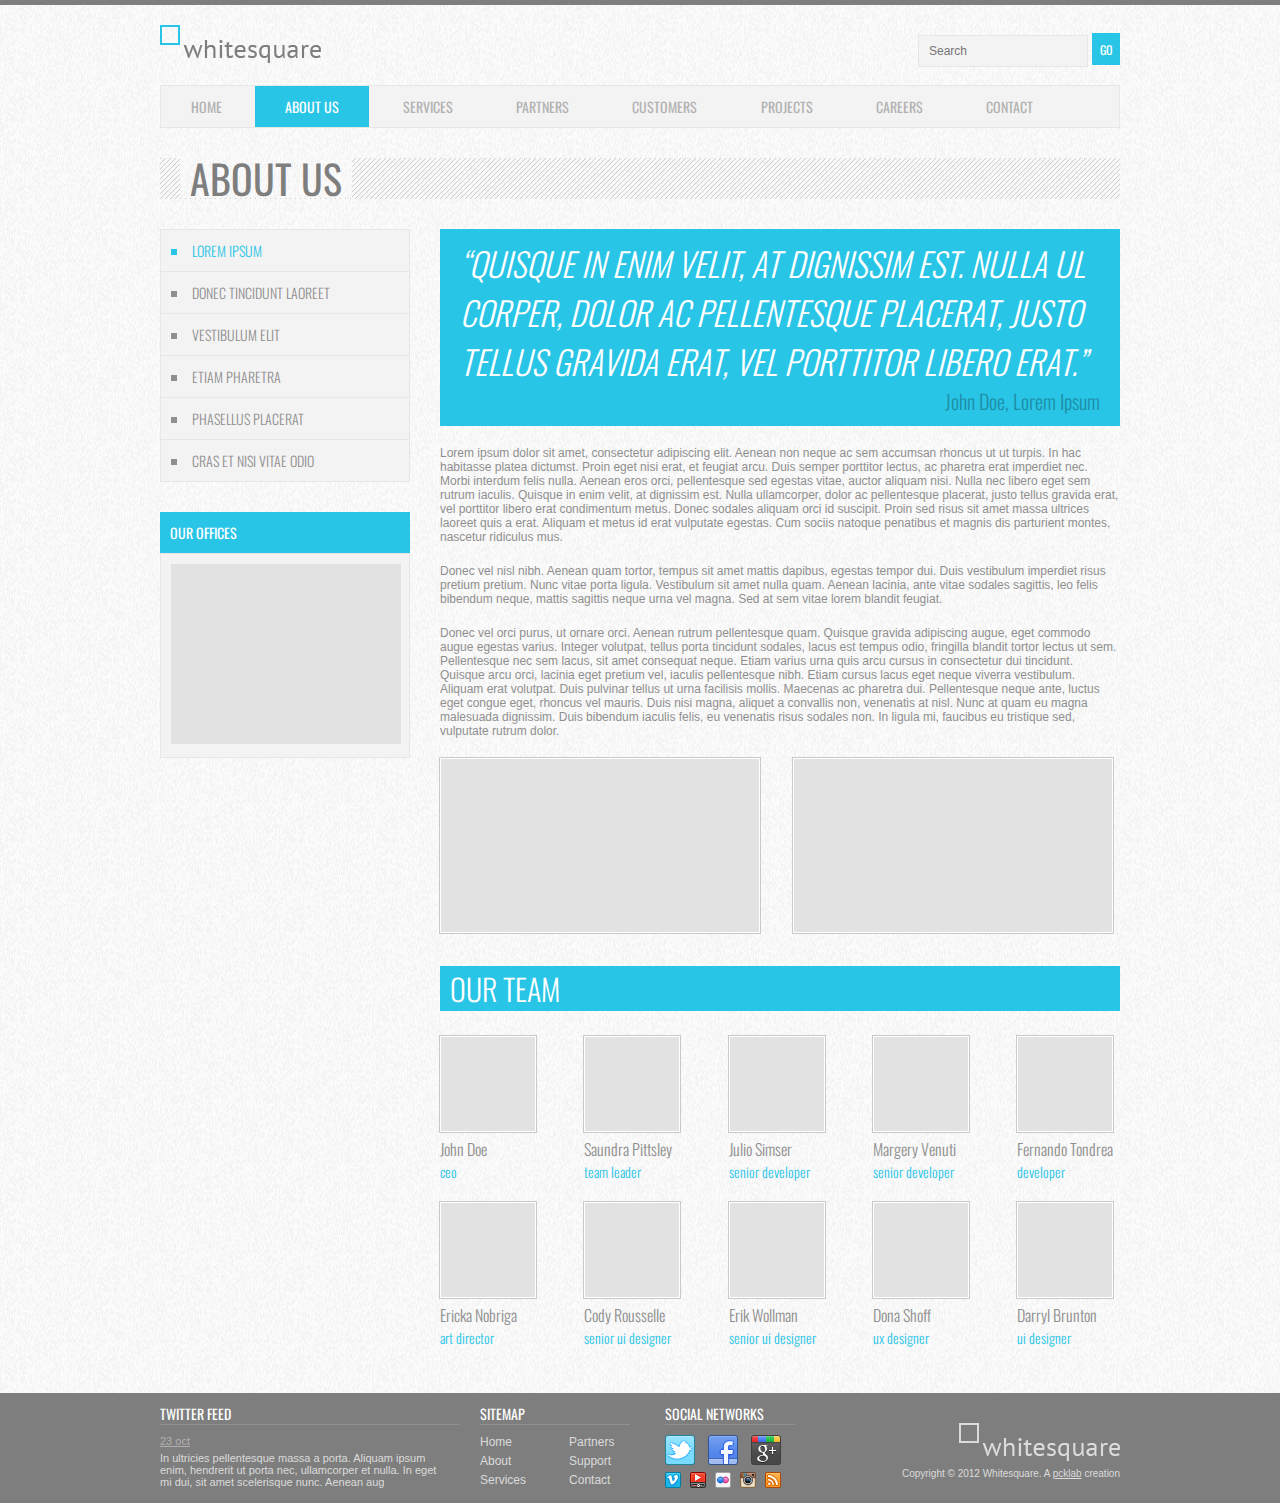
==== index.html @ 08ba8821 "First init project" ====
<!doctype html>
<html>
<head>
	<meta http-equiv="Content-type" content="text/html; charset=utf-8">
	<meta http-equiv="X-UA-Compatible" content="IE=Edge">
	<title>Whitesquare</title>
	<link rel="stylesheet" href="css/normalize.css" /> 
	<link rel="stylesheet" href="css/mycss.css" type="text/css">
	<link rel="stylesheet" href="http://fonts.googleapis.com/css?family=Oswald:400,300" type="text/css">
	<!--[if lt IE 9]>
	<script src="http://html5shiv.googlecode.com/svn/trunk/html5.js"></script>
	<![endif]-->
</head>
<body>
	<div id="wrapper">
		<header>
			<a href="/"><img src="images/logo.png" alt="Whitesquare logo" width="161px" height="38px" ></a>
			<form name="search" action="#" method="get">
				<input class ="block-element"type="text" name="q" placeholder="Search"><button type="submit" class="caption-blue">GO</button>
			</form>
		</header>
		<nav class="block-element">
			<ul class="top-menu">
				<li><a href="/home/">HOME</a></li>
				<li class="caption-blue">ABOUT US</li>
				<li><a href="/services/">SERVICES</a></li>
				<li><a href="/partners/">PARTNERS</a></li>
				<li><a href="/customers/">CUSTOMERS</a></li>
				<li><a href="/projects/">PROJECTS</a></li>
				<li><a href="/careers/">CAREERS</a></li>
				<li><a href="/contact/">CONTACT</a></li>
			</ul>
		</nav>
		<div id="heading">
			<h1>ABOUT US</h1>
		</div>
		<aside>
			<nav class="block-element">
				<ul class="aside-menu">
					<li class="active">LOREM IPSUM</li>
					<li><a href="/donec/">DONEC TINCIDUNT LAOREET</a></li>
					<li><a href="/vestibulum/">VESTIBULUM ELIT</a></li>
					<li><a href="/etiam/">ETIAM PHARETRA</a></li>
					<li><a href="/phasellus/">PHASELLUS PLACERAT</a></li>
					<li><a href="/cras/">CRAS ET NISI VITAE ODIO</a></li>
				</ul>
			</nav>
			<h2 class="caption-blue">OUR OFFICES</h2>
			<p class="block-element">
				<img src="images/sample.png" width="230" height="180" alt="Our offices">
			</p>
		</aside>
		<section>
			<blockquote class="caption-blue">
				<p>
					&ldquo;QUISQUE IN ENIM VELIT, AT DIGNISSIM EST.
					NULLA UL CORPER, DOLOR AC PELLENTESQUE PLACERAT, JUSTO TELLUS GRAVIDA ERAT, VEL PORTTITOR LIBERO ERAT.&rdquo;
				</p>
				<cite>John Doe, Lorem Ipsum</cite>
			</blockquote>

			<p>Lorem ipsum dolor sit amet, consectetur adipiscing elit. Aenean non neque ac sem accumsan rhoncus ut ut turpis. In hac habitasse platea dictumst. Proin eget nisi erat, et feugiat arcu. Duis semper porttitor lectus, ac pharetra erat imperdiet nec. Morbi interdum felis nulla. Aenean eros orci, pellentesque sed egestas vitae, auctor aliquam nisi. Nulla nec libero eget sem rutrum iaculis. Quisque in enim velit, at dignissim est. Nulla ullamcorper, dolor ac pellentesque placerat, justo tellus gravida erat, vel porttitor libero erat condimentum metus. Donec sodales aliquam orci id suscipit. Proin sed risus sit amet massa ultrices laoreet quis a erat. Aliquam et metus id erat vulputate egestas. Cum sociis natoque penatibus et magnis dis parturient montes, nascetur ridiculus mus.</p>
			<p>Donec vel nisl nibh. Aenean quam tortor, tempus sit amet mattis dapibus, egestas tempor dui. Duis vestibulum imperdiet risus pretium pretium. Nunc vitae porta ligula. Vestibulum sit amet nulla quam. Aenean lacinia, ante vitae sodales sagittis, leo felis bibendum neque, mattis sagittis neque urna vel magna. Sed at sem vitae lorem blandit feugiat.</p>
			<p>Donec vel orci purus, ut ornare orci. Aenean rutrum pellentesque quam. Quisque gravida adipiscing augue, eget commodo augue egestas varius. Integer volutpat, tellus porta tincidunt sodales, lacus est tempus odio, fringilla blandit tortor lectus ut sem. Pellentesque nec sem lacus, sit amet consequat neque. Etiam varius urna quis arcu cursus in consectetur dui tincidunt. Quisque arcu orci, lacinia eget pretium vel, iaculis pellentesque nibh. Etiam cursus lacus eget neque viverra vestibulum. Aliquam erat volutpat. Duis pulvinar tellus ut urna facilisis mollis. Maecenas ac pharetra dui. Pellentesque neque ante, luctus eget congue eget, rhoncus vel mauris. Duis nisi magna, aliquet a convallis non, venenatis at nisl. Nunc at quam eu magna malesuada dignissim. Duis bibendum iaculis felis, eu venenatis risus sodales non. In ligula mi, faucibus eu tristique sed, vulputate rutrum dolor.</p>

			<figure>
				<img src="images/sample.png" width="320" height="175" alt="">
			</figure>
			<figure>
				<img src="images/sample.png" width="320" height="175" alt="">
			</figure>

			<h2 class="caption-blue">OUR TEAM</h2>
			<div class="team-row">
				<figure>
					<img src="images/sample.png" width="96" height="96" alt="">
					<figcaption>John Doe<span>ceo</span></figcaption>
				</figure>
				<figure>
					<img src="images/sample.png" width="96" height="96" alt="">
					<figcaption>Saundra Pittsley<span>team leader</span></figcaption>
				</figure>
				<figure>
					<img src="images/sample.png" width="96" height="96" alt="">
					<figcaption>Julio Simser<span>senior developer</span></figcaption>
				</figure>
				<figure>
					<img src="images/sample.png" width="96" height="96" alt="">
					<figcaption>Margery Venuti<span>senior developer</span></figcaption>
				</figure>
				<figure>
					<img src="images/sample.png" width="96" height="96" alt="">
					<figcaption>Fernando Tondrea<span>developer</span></figcaption>
				</figure>
			</div>
			<div class="team-row">
				<figure>
					<img src="images/sample.png" width="96" height="96" alt="">
					<figcaption>Ericka Nobriga<span>art director</span></figcaption>
				</figure>
				<figure>
					<img src="images/sample.png" width="96" height="96" alt="">
					<figcaption>Cody Rousselle<span>senior ui designer</span></figcaption>
				</figure>
				<figure>
					<img src="images/sample.png" width="96" height="96" alt="">
					<figcaption>Erik Wollman<span>senior ui designer</span></figcaption>
				</figure>
				<figure>
					<img src="images/sample.png" width="96" height="96" alt="">
					<figcaption>Dona Shoff<span>ux designer</span></figcaption>
				</figure>
				<figure>
					<img src="images/sample.png" width="96" height="96" alt="">
					<figcaption>Darryl Brunton<span>ui designer</span></figcaption>
				</figure>
			</div>
		</section>
	</div>
	<footer>
		<div id="footer">
			<div id="twitter">
				<h3>TWITTER FEED</h3>
				<time datetime="2012-10-23"><a href="#">23 oct</a></time>
				<p>In ultricies pellentesque massa a porta. Aliquam ipsum enim, hendrerit ut porta nec, ullamcorper et nulla. In eget mi dui, sit amet scelerisque nunc. Aenean aug</p>
			</div>
			<div id="sitemap">
				<h3>SITEMAP</h3>
				<div>
					<a href="/home/">Home</a>
					<a href="/about/">About</a>
					<a href="/services/">Services</a>
				</div>
				<div>
					<a href="/partners/">Partners</a>
					<a href="/customers/">Support</a>
					<a href="/contact/">Contact</a>
				</div>
			</div>
			<div id="social">
				<h3>SOCIAL NETWORKS</h3>
				<a href="http://twitter.com/" class="social-icon twitter"></a>
				<a href="http://facebook.com/" class="social-icon facebook"></a>
				<a href="http://plus.google.com/" class="social-icon google-plus"></a>
				<a href="http://vimeo.com/" class="social-icon-small vimeo"></a>
				<a href="http://youtube.com/" class="social-icon-small youtube"></a>
				<a href="http://flickr.com/" class="social-icon-small flickr"></a>
				<a href="http://instagram.com/" class="social-icon-small instagram"></a>
				<a href="/rss/" class="social-icon-small rss"></a>
			</div>
			<div id="footer-logo">
				<a href="/"><img src="images/footer-logo.png" alt="Whitesquare logo"></a>
				<p>Copyright &copy; 2012 Whitesquare. A <a href="http://pcklab.com">pcklab</a> creation </p>
			</div>
		</div>
	</footer>
</body>
</html>
---- css/mycss.css ----
* {
	box-sizing:border-box;
}

.caption-blue{
	color: #fff;
	background-color: #29c5e6;
	font-family: 'Oswald', sans-serif;
	border: none;
}

.block-element{
	background-color: #f3f3f3;
	border: 1px  #e7e7e7 solid;
}

.active {
	color: #29c5e6;
}

body{
	
	background: #EBEBEB url("../images/bg.png")  repeat  top left;
	color: #8f8f8f;
	font: 12px Tahoma, sans-serif;
	border-top: #7E7E7E 5px solid; 
}

p {
	margin: 20px 0;
}

#wrapper{
	margin: 0 auto;
	width: 960px;
}

header{
	padding: 20px 0;
	margin-bottom: 40px;
}

header a{
 	float: left;
}

header form {
	float: right;
	margin-top: 8px;
}

input[type="text"]{
	
	color:#b2b2b2;
	padding: 0 10px;
	height: 32px;
	width: 170px;
}

button[type="submit"]{
	height: 32px;
	width: 28px; 
	margin-left: 4px;
}

nav{
	background-color: #f3f3f3;
	border: #e7e7e7
}

.top-menu li{
	font: 14px 'Oswald', sans-serif;
	display: inline-block;
	padding: 10px 30px;
	
}


.top-menu li a {
	color:#b2b2b2;
}

nav ul{
	padding: 0;
	margin:0;
}

nav a {
	text-decoration: none;
	color: #b2b2b2;
}

nav ul li {
	list-style: inside;
	padding: 10px;
}

#heading {
	margin: 30px 0;
	background:  url(../images/h1-bg.png);
	padding-left: 20px;
}

#heading h1{
	background:  url(../images/bg.png);
	color: #7e7e7e;
	font: 40px/40px 'Oswald', sans-serif;
	margin:0px;
	padding: 0 10px;
	display: inline-block;
	
}

aside {
	float:left;
	width: 250px;
}

.aside-menu {
	font: 14px 'Oswald', sans-serif;
}

.aside-menu li {
	font-weight: 300;
	list-style-type: square;
	border-bottom: 1px solid #e7e7e7;
}

.aside-menu li:last-child {
	border-bottom: none;
}

.aside-menu a {
	color:#8f8f8f;
}

aside h2{
	font-size: 14px;
	font-weight: normal;
	padding: 10px;
	margin: 30px 0 0 0;

}

aside p{
	padding: 10px; 
	margin: 0px auto;
}

section{
	margin-left: 280px;
	padding-bottom: 25px;
}

blockquote{
	margin: 0px;
	padding: 10px 20px;
}

blockquote p{
	font-size: 33px;
	color:#fff;
	font-style: italic;
	font-weight: 300;
	margin: 0px;
}

blockquote cite {
	display: block;
	font-size: 20px;
	font-style: normal;
	font-weight: 300;
	color: #1d8ea6;
	margin: 0;
	text-align: right;
}

figure {
	display: inline-block;
	margin: 0px;
}

figure img {
	display: block;
	border: 1px solid #fff;
	outline: 1px solid #c9c9c9;
}

 section figure + figure { /* nice selector */
 	margin-left: 30px;
}

figure figcaption {
	font-family: 'Oswald', sans-serif;
	font-size: 16px;
	font-weight: 300;
	margin-top: 5px;
}

figure figcaption span {
	display: block;
	font-size: 14px;
	color: #29c5e6;
}
section  h2 {
	margin-top: 30px;
	font-size: 30px;
	font-weight: 300;
	padding: 0 10px;

}

.team-row  figure + figure { 
 	margin-left: 45px;
}

.team-row  {
	margin-bottom: 20px;
}


footer{
	background: #7e7e7e;
	color: #dbdbdb;
	font-size: 11px;
}

footer a{
	color: #dbdbdb;
}


#footer {
	max-width: 960px;
	margin: auto;
	padding: 10px 0;
	height: 110px;
}
footer h3{
	font: 14px 'Oswald', sans-serif;
	color: #fff;
	border-bottom: 1px solid #919191;
	margin: 0 0 10px 0;
}

footer p {
	margin: 5px 0;
}

#twitter {
	float: left;
	width: 300px;
}

#twitter time a {
	color: #b4aeae;
}

#twitter p {
	padding-right: 15px;
}

#sitemap {
	width: 165px;
	float: left;
	margin-left: 20px;
	padding-right: 15px;
}

#sitemap div {
	display: inline-block;
}

#sitemap div + div {
	margin-left: 40px;
}

#sitemap a {
	display: block;
	text-decoration: none;
	font-size: 12px;
	margin-bottom: 5px;
}

#social {
	float: left;
	margin-left: 20px;
	width: 130px;
}

.social-icon {
	width: 30px;
	height: 30px;
	background: url(../images/social.png) no-repeat;
	display: inline-block;
	margin-right: 10px;
}

.twitter {
	background-position: 0 0;
}

.facebook {
	background-position: -30px 0;
}

.google-plus {
	background-position: -60px 0;
}

.social-icon-small {
	width: 16px;
	height: 16px;
	background: url(../images/social-small.png) no-repeat;
	display: inline-block;
	margin: 5px 6px 0 0;
}

.vimeo {
	background-position: 0 0;
}

.youtube {
	background-position: -16px 0;
}

.flickr {
	background-position: -32px 0;
}

.instagram {
	background-position: -48px 0;
}

.rss {
	background-position: -64px 0;
}


#footer-logo {
	float: right;
	margin-top: 20px;
	font-size: 10px;
	text-align: right;
}
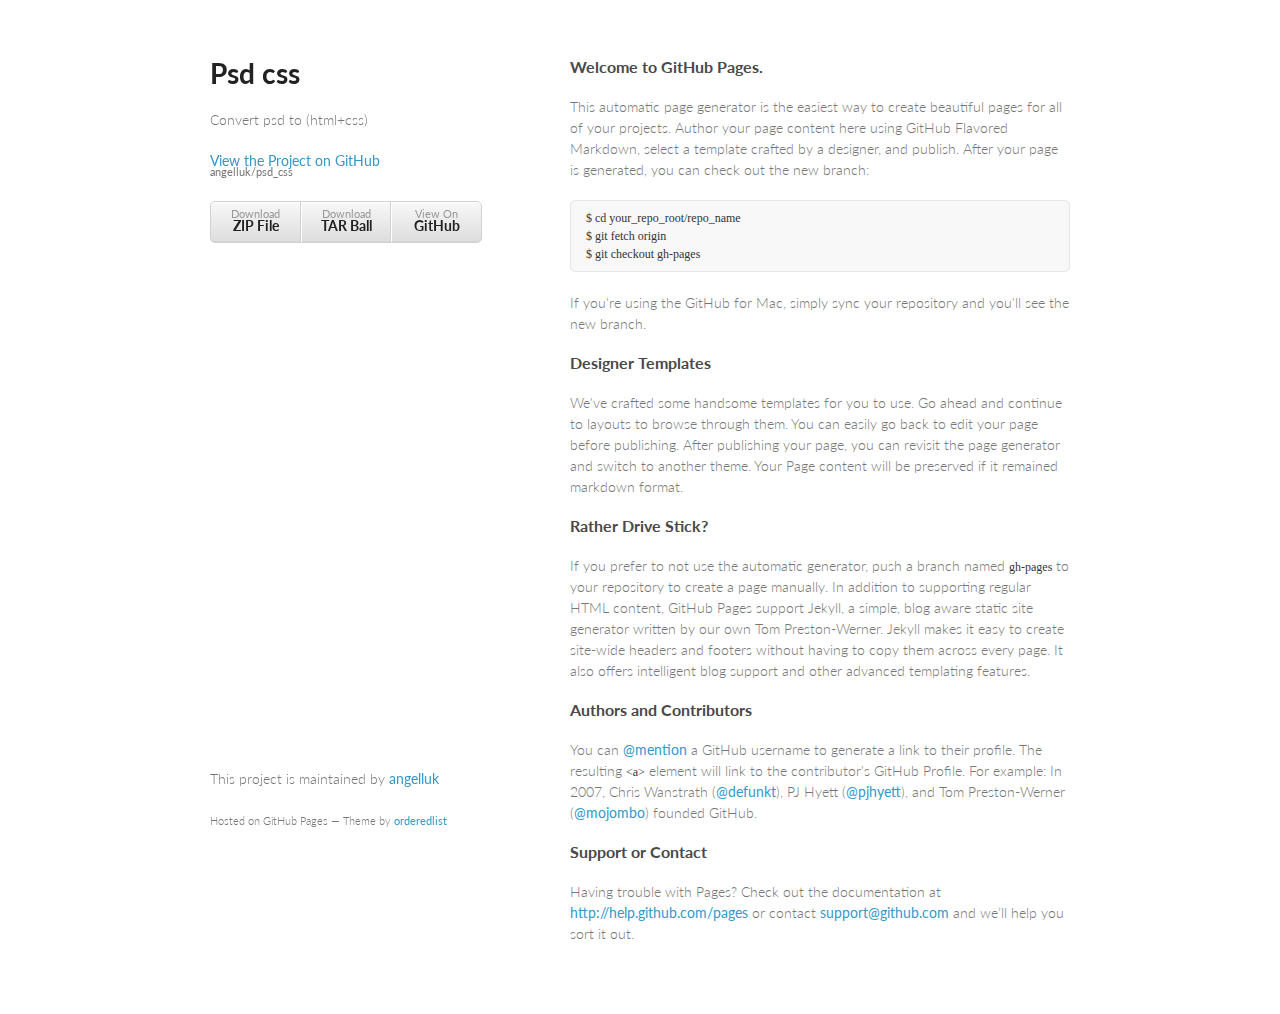
==== commit 842c00e3: "Create gh-pages branch via GitHub" ====
--- a/index.html
+++ b/index.html
@@ -1,158 +1,71 @@
 <!doctype html>
 <html>
-<head>
-	<meta http-equiv="Content-type" content="text/html; charset=utf-8">
-	<meta http-equiv="X-UA-Compatible" content="IE=Edge">
-	<title>Whitesquare</title>
-	<link rel="stylesheet" href="css/normalize.css" /> 
-	<link rel="stylesheet" href="css/mycss.css" type="text/css">
-	<link rel="stylesheet" href="http://fonts.googleapis.com/css?family=Oswald:400,300" type="text/css">
-	<!--[if lt IE 9]>
-	<script src="http://html5shiv.googlecode.com/svn/trunk/html5.js"></script>
-	<![endif]-->
-</head>
-<body>
-	<div id="wrapper">
-		<header>
-			<a href="/"><img src="images/logo.png" alt="Whitesquare logo" width="161px" height="38px" ></a>
-			<form name="search" action="#" method="get">
-				<input class ="block-element"type="text" name="q" placeholder="Search"><button type="submit" class="caption-blue">GO</button>
-			</form>
-		</header>
-		<nav class="block-element">
-			<ul class="top-menu">
-				<li><a href="/home/">HOME</a></li>
-				<li class="caption-blue">ABOUT US</li>
-				<li><a href="/services/">SERVICES</a></li>
-				<li><a href="/partners/">PARTNERS</a></li>
-				<li><a href="/customers/">CUSTOMERS</a></li>
-				<li><a href="/projects/">PROJECTS</a></li>
-				<li><a href="/careers/">CAREERS</a></li>
-				<li><a href="/contact/">CONTACT</a></li>
-			</ul>
-		</nav>
-		<div id="heading">
-			<h1>ABOUT US</h1>
-		</div>
-		<aside>
-			<nav class="block-element">
-				<ul class="aside-menu">
-					<li class="active">LOREM IPSUM</li>
-					<li><a href="/donec/">DONEC TINCIDUNT LAOREET</a></li>
-					<li><a href="/vestibulum/">VESTIBULUM ELIT</a></li>
-					<li><a href="/etiam/">ETIAM PHARETRA</a></li>
-					<li><a href="/phasellus/">PHASELLUS PLACERAT</a></li>
-					<li><a href="/cras/">CRAS ET NISI VITAE ODIO</a></li>
-				</ul>
-			</nav>
-			<h2 class="caption-blue">OUR OFFICES</h2>
-			<p class="block-element">
-				<img src="images/sample.png" width="230" height="180" alt="Our offices">
-			</p>
-		</aside>
-		<section>
-			<blockquote class="caption-blue">
-				<p>
-					&ldquo;QUISQUE IN ENIM VELIT, AT DIGNISSIM EST.
-					NULLA UL CORPER, DOLOR AC PELLENTESQUE PLACERAT, JUSTO TELLUS GRAVIDA ERAT, VEL PORTTITOR LIBERO ERAT.&rdquo;
-				</p>
-				<cite>John Doe, Lorem Ipsum</cite>
-			</blockquote>
+  <head>
+    <meta charset="utf-8">
+    <meta http-equiv="X-UA-Compatible" content="chrome=1">
+    <title>Psd css by angelluk</title>
 
-			<p>Lorem ipsum dolor sit amet, consectetur adipiscing elit. Aenean non neque ac sem accumsan rhoncus ut ut turpis. In hac habitasse platea dictumst. Proin eget nisi erat, et feugiat arcu. Duis semper porttitor lectus, ac pharetra erat imperdiet nec. Morbi interdum felis nulla. Aenean eros orci, pellentesque sed egestas vitae, auctor aliquam nisi. Nulla nec libero eget sem rutrum iaculis. Quisque in enim velit, at dignissim est. Nulla ullamcorper, dolor ac pellentesque placerat, justo tellus gravida erat, vel porttitor libero erat condimentum metus. Donec sodales aliquam orci id suscipit. Proin sed risus sit amet massa ultrices laoreet quis a erat. Aliquam et metus id erat vulputate egestas. Cum sociis natoque penatibus et magnis dis parturient montes, nascetur ridiculus mus.</p>
-			<p>Donec vel nisl nibh. Aenean quam tortor, tempus sit amet mattis dapibus, egestas tempor dui. Duis vestibulum imperdiet risus pretium pretium. Nunc vitae porta ligula. Vestibulum sit amet nulla quam. Aenean lacinia, ante vitae sodales sagittis, leo felis bibendum neque, mattis sagittis neque urna vel magna. Sed at sem vitae lorem blandit feugiat.</p>
-			<p>Donec vel orci purus, ut ornare orci. Aenean rutrum pellentesque quam. Quisque gravida adipiscing augue, eget commodo augue egestas varius. Integer volutpat, tellus porta tincidunt sodales, lacus est tempus odio, fringilla blandit tortor lectus ut sem. Pellentesque nec sem lacus, sit amet consequat neque. Etiam varius urna quis arcu cursus in consectetur dui tincidunt. Quisque arcu orci, lacinia eget pretium vel, iaculis pellentesque nibh. Etiam cursus lacus eget neque viverra vestibulum. Aliquam erat volutpat. Duis pulvinar tellus ut urna facilisis mollis. Maecenas ac pharetra dui. Pellentesque neque ante, luctus eget congue eget, rhoncus vel mauris. Duis nisi magna, aliquet a convallis non, venenatis at nisl. Nunc at quam eu magna malesuada dignissim. Duis bibendum iaculis felis, eu venenatis risus sodales non. In ligula mi, faucibus eu tristique sed, vulputate rutrum dolor.</p>
+    <link rel="stylesheet" href="stylesheets/styles.css">
+    <link rel="stylesheet" href="stylesheets/pygment_trac.css">
+    <meta name="viewport" content="width=device-width, initial-scale=1, user-scalable=no">
+    <!--[if lt IE 9]>
+    <script src="//html5shiv.googlecode.com/svn/trunk/html5.js"></script>
+    <![endif]-->
+  </head>
+  <body>
+    <div class="wrapper">
+      <header>
+        <h1>Psd css</h1>
+        <p>Convert psd to (html+css)</p>
 
-			<figure>
-				<img src="images/sample.png" width="320" height="175" alt="">
-			</figure>
-			<figure>
-				<img src="images/sample.png" width="320" height="175" alt="">
-			</figure>
+        <p class="view"><a href="https://github.com/angelluk/psd_css">View the Project on GitHub <small>angelluk/psd_css</small></a></p>
 
-			<h2 class="caption-blue">OUR TEAM</h2>
-			<div class="team-row">
-				<figure>
-					<img src="images/sample.png" width="96" height="96" alt="">
-					<figcaption>John Doe<span>ceo</span></figcaption>
-				</figure>
-				<figure>
-					<img src="images/sample.png" width="96" height="96" alt="">
-					<figcaption>Saundra Pittsley<span>team leader</span></figcaption>
-				</figure>
-				<figure>
-					<img src="images/sample.png" width="96" height="96" alt="">
-					<figcaption>Julio Simser<span>senior developer</span></figcaption>
-				</figure>
-				<figure>
-					<img src="images/sample.png" width="96" height="96" alt="">
-					<figcaption>Margery Venuti<span>senior developer</span></figcaption>
-				</figure>
-				<figure>
-					<img src="images/sample.png" width="96" height="96" alt="">
-					<figcaption>Fernando Tondrea<span>developer</span></figcaption>
-				</figure>
-			</div>
-			<div class="team-row">
-				<figure>
-					<img src="images/sample.png" width="96" height="96" alt="">
-					<figcaption>Ericka Nobriga<span>art director</span></figcaption>
-				</figure>
-				<figure>
-					<img src="images/sample.png" width="96" height="96" alt="">
-					<figcaption>Cody Rousselle<span>senior ui designer</span></figcaption>
-				</figure>
-				<figure>
-					<img src="images/sample.png" width="96" height="96" alt="">
-					<figcaption>Erik Wollman<span>senior ui designer</span></figcaption>
-				</figure>
-				<figure>
-					<img src="images/sample.png" width="96" height="96" alt="">
-					<figcaption>Dona Shoff<span>ux designer</span></figcaption>
-				</figure>
-				<figure>
-					<img src="images/sample.png" width="96" height="96" alt="">
-					<figcaption>Darryl Brunton<span>ui designer</span></figcaption>
-				</figure>
-			</div>
-		</section>
-	</div>
-	<footer>
-		<div id="footer">
-			<div id="twitter">
-				<h3>TWITTER FEED</h3>
-				<time datetime="2012-10-23"><a href="#">23 oct</a></time>
-				<p>In ultricies pellentesque massa a porta. Aliquam ipsum enim, hendrerit ut porta nec, ullamcorper et nulla. In eget mi dui, sit amet scelerisque nunc. Aenean aug</p>
-			</div>
-			<div id="sitemap">
-				<h3>SITEMAP</h3>
-				<div>
-					<a href="/home/">Home</a>
-					<a href="/about/">About</a>
-					<a href="/services/">Services</a>
-				</div>
-				<div>
-					<a href="/partners/">Partners</a>
-					<a href="/customers/">Support</a>
-					<a href="/contact/">Contact</a>
-				</div>
-			</div>
-			<div id="social">
-				<h3>SOCIAL NETWORKS</h3>
-				<a href="http://twitter.com/" class="social-icon twitter"></a>
-				<a href="http://facebook.com/" class="social-icon facebook"></a>
-				<a href="http://plus.google.com/" class="social-icon google-plus"></a>
-				<a href="http://vimeo.com/" class="social-icon-small vimeo"></a>
-				<a href="http://youtube.com/" class="social-icon-small youtube"></a>
-				<a href="http://flickr.com/" class="social-icon-small flickr"></a>
-				<a href="http://instagram.com/" class="social-icon-small instagram"></a>
-				<a href="/rss/" class="social-icon-small rss"></a>
-			</div>
-			<div id="footer-logo">
-				<a href="/"><img src="images/footer-logo.png" alt="Whitesquare logo"></a>
-				<p>Copyright &copy; 2012 Whitesquare. A <a href="http://pcklab.com">pcklab</a> creation </p>
-			</div>
-		</div>
-	</footer>
-</body>
+
+        <ul>
+          <li><a href="https://github.com/angelluk/psd_css/zipball/master">Download <strong>ZIP File</strong></a></li>
+          <li><a href="https://github.com/angelluk/psd_css/tarball/master">Download <strong>TAR Ball</strong></a></li>
+          <li><a href="https://github.com/angelluk/psd_css">View On <strong>GitHub</strong></a></li>
+        </ul>
+      </header>
+      <section>
+        <h3>
+<a name="welcome-to-github-pages" class="anchor" href="#welcome-to-github-pages"><span class="octicon octicon-link"></span></a>Welcome to GitHub Pages.</h3>
+
+<p>This automatic page generator is the easiest way to create beautiful pages for all of your projects. Author your page content here using GitHub Flavored Markdown, select a template crafted by a designer, and publish. After your page is generated, you can check out the new branch:</p>
+
+<pre><code>$ cd your_repo_root/repo_name
+$ git fetch origin
+$ git checkout gh-pages
+</code></pre>
+
+<p>If you're using the GitHub for Mac, simply sync your repository and you'll see the new branch.</p>
+
+<h3>
+<a name="designer-templates" class="anchor" href="#designer-templates"><span class="octicon octicon-link"></span></a>Designer Templates</h3>
+
+<p>We've crafted some handsome templates for you to use. Go ahead and continue to layouts to browse through them. You can easily go back to edit your page before publishing. After publishing your page, you can revisit the page generator and switch to another theme. Your Page content will be preserved if it remained markdown format.</p>
+
+<h3>
+<a name="rather-drive-stick" class="anchor" href="#rather-drive-stick"><span class="octicon octicon-link"></span></a>Rather Drive Stick?</h3>
+
+<p>If you prefer to not use the automatic generator, push a branch named <code>gh-pages</code> to your repository to create a page manually. In addition to supporting regular HTML content, GitHub Pages support Jekyll, a simple, blog aware static site generator written by our own Tom Preston-Werner. Jekyll makes it easy to create site-wide headers and footers without having to copy them across every page. It also offers intelligent blog support and other advanced templating features.</p>
+
+<h3>
+<a name="authors-and-contributors" class="anchor" href="#authors-and-contributors"><span class="octicon octicon-link"></span></a>Authors and Contributors</h3>
+
+<p>You can <a href="https://github.com/blog/821" class="user-mention">@mention</a> a GitHub username to generate a link to their profile. The resulting <code>&lt;a&gt;</code> element will link to the contributor's GitHub Profile. For example: In 2007, Chris Wanstrath (<a href="https://github.com/defunkt" class="user-mention">@defunkt</a>), PJ Hyett (<a href="https://github.com/pjhyett" class="user-mention">@pjhyett</a>), and Tom Preston-Werner (<a href="https://github.com/mojombo" class="user-mention">@mojombo</a>) founded GitHub.</p>
+
+<h3>
+<a name="support-or-contact" class="anchor" href="#support-or-contact"><span class="octicon octicon-link"></span></a>Support or Contact</h3>
+
+<p>Having trouble with Pages? Check out the documentation at <a href="http://help.github.com/pages">http://help.github.com/pages</a> or contact <a href="mailto:support@github.com">support@github.com</a> and we’ll help you sort it out.</p>
+      </section>
+      <footer>
+        <p>This project is maintained by <a href="https://github.com/angelluk">angelluk</a></p>
+        <p><small>Hosted on GitHub Pages &mdash; Theme by <a href="https://github.com/orderedlist">orderedlist</a></small></p>
+      </footer>
+    </div>
+    <script src="javascripts/scale.fix.js"></script>
+    
+  </body>
 </html>--- a/stylesheets/styles.css
+++ b/stylesheets/styles.css
@@ -0,0 +1,255 @@
+@import url(https://fonts.googleapis.com/css?family=Lato:300italic,700italic,300,700);
+
+body {
+  padding:50px;
+  font:14px/1.5 Lato, "Helvetica Neue", Helvetica, Arial, sans-serif;
+  color:#777;
+  font-weight:300;
+}
+
+h1, h2, h3, h4, h5, h6 {
+  color:#222;
+  margin:0 0 20px;
+}
+
+p, ul, ol, table, pre, dl {
+  margin:0 0 20px;
+}
+
+h1, h2, h3 {
+  line-height:1.1;
+}
+
+h1 {
+  font-size:28px;
+}
+
+h2 {
+  color:#393939;
+}
+
+h3, h4, h5, h6 {
+  color:#494949;
+}
+
+a {
+  color:#39c;
+  font-weight:400;
+  text-decoration:none;
+}
+
+a small {
+  font-size:11px;
+  color:#777;
+  margin-top:-0.6em;
+  display:block;
+}
+
+.wrapper {
+  width:860px;
+  margin:0 auto;
+}
+
+blockquote {
+  border-left:1px solid #e5e5e5;
+  margin:0;
+  padding:0 0 0 20px;
+  font-style:italic;
+}
+
+code, pre {
+  font-family:Monaco, Bitstream Vera Sans Mono, Lucida Console, Terminal;
+  color:#333;
+  font-size:12px;
+}
+
+pre {
+  padding:8px 15px;
+  background: #f8f8f8;  
+  border-radius:5px;
+  border:1px solid #e5e5e5;
+  overflow-x: auto;
+}
+
+table {
+  width:100%;
+  border-collapse:collapse;
+}
+
+th, td {
+  text-align:left;
+  padding:5px 10px;
+  border-bottom:1px solid #e5e5e5;
+}
+
+dt {
+  color:#444;
+  font-weight:700;
+}
+
+th {
+  color:#444;
+}
+
+img {
+  max-width:100%;
+}
+
+header {
+  width:270px;
+  float:left;
+  position:fixed;
+}
+
+header ul {
+  list-style:none;
+  height:40px;
+  
+  padding:0;
+  
+  background: #eee;
+  background: -moz-linear-gradient(top, #f8f8f8 0%, #dddddd 100%);
+  background: -webkit-gradient(linear, left top, left bottom, color-stop(0%,#f8f8f8), color-stop(100%,#dddddd));
+  background: -webkit-linear-gradient(top, #f8f8f8 0%,#dddddd 100%);
+  background: -o-linear-gradient(top, #f8f8f8 0%,#dddddd 100%);
+  background: -ms-linear-gradient(top, #f8f8f8 0%,#dddddd 100%);
+  background: linear-gradient(top, #f8f8f8 0%,#dddddd 100%);
+  
+  border-radius:5px;
+  border:1px solid #d2d2d2;
+  box-shadow:inset #fff 0 1px 0, inset rgba(0,0,0,0.03) 0 -1px 0;
+  width:270px;
+}
+
+header li {
+  width:89px;
+  float:left;
+  border-right:1px solid #d2d2d2;
+  height:40px;
+}
+
+header ul a {
+  line-height:1;
+  font-size:11px;
+  color:#999;
+  display:block;
+  text-align:center;
+  padding-top:6px;
+  height:40px;
+}
+
+strong {
+  color:#222;
+  font-weight:700;
+}
+
+header ul li + li {
+  width:88px;
+  border-left:1px solid #fff;
+}
+
+header ul li + li + li {
+  border-right:none;
+  width:89px;
+}
+
+header ul a strong {
+  font-size:14px;
+  display:block;
+  color:#222;
+}
+
+section {
+  width:500px;
+  float:right;
+  padding-bottom:50px;
+}
+
+small {
+  font-size:11px;
+}
+
+hr {
+  border:0;
+  background:#e5e5e5;
+  height:1px;
+  margin:0 0 20px;
+}
+
+footer {
+  width:270px;
+  float:left;
+  position:fixed;
+  bottom:50px;
+}
+
+@media print, screen and (max-width: 960px) {
+  
+  div.wrapper {
+    width:auto;
+    margin:0;
+  }
+  
+  header, section, footer {
+    float:none;
+    position:static;
+    width:auto;
+  }
+  
+  header {
+    padding-right:320px;
+  }
+  
+  section {
+    border:1px solid #e5e5e5;
+    border-width:1px 0;
+    padding:20px 0;
+    margin:0 0 20px;
+  }
+  
+  header a small {
+    display:inline;
+  }
+  
+  header ul {
+    position:absolute;
+    right:50px;
+    top:52px;
+  }
+}
+
+@media print, screen and (max-width: 720px) {
+  body {
+    word-wrap:break-word;
+  }
+  
+  header {
+    padding:0;
+  }
+  
+  header ul, header p.view {
+    position:static;
+  }
+  
+  pre, code {
+    word-wrap:normal;
+  }
+}
+
+@media print, screen and (max-width: 480px) {
+  body {
+    padding:15px;
+  }
+  
+  header ul {
+    display:none;
+  }
+}
+
+@media print {
+  body {
+    padding:0.4in;
+    font-size:12pt;
+    color:#444;
+  }
+}
--- a/stylesheets/pygment_trac.css
+++ b/stylesheets/pygment_trac.css
@@ -0,0 +1,69 @@
+.highlight  { background: #ffffff; }
+.highlight .c { color: #999988; font-style: italic } /* Comment */
+.highlight .err { color: #a61717; background-color: #e3d2d2 } /* Error */
+.highlight .k { font-weight: bold } /* Keyword */
+.highlight .o { font-weight: bold } /* Operator */
+.highlight .cm { color: #999988; font-style: italic } /* Comment.Multiline */
+.highlight .cp { color: #999999; font-weight: bold } /* Comment.Preproc */
+.highlight .c1 { color: #999988; font-style: italic } /* Comment.Single */
+.highlight .cs { color: #999999; font-weight: bold; font-style: italic } /* Comment.Special */
+.highlight .gd { color: #000000; background-color: #ffdddd } /* Generic.Deleted */
+.highlight .gd .x { color: #000000; background-color: #ffaaaa } /* Generic.Deleted.Specific */
+.highlight .ge { font-style: italic } /* Generic.Emph */
+.highlight .gr { color: #aa0000 } /* Generic.Error */
+.highlight .gh { color: #999999 } /* Generic.Heading */
+.highlight .gi { color: #000000; background-color: #ddffdd } /* Generic.Inserted */
+.highlight .gi .x { color: #000000; background-color: #aaffaa } /* Generic.Inserted.Specific */
+.highlight .go { color: #888888 } /* Generic.Output */
+.highlight .gp { color: #555555 } /* Generic.Prompt */
+.highlight .gs { font-weight: bold } /* Generic.Strong */
+.highlight .gu { color: #800080; font-weight: bold; } /* Generic.Subheading */
+.highlight .gt { color: #aa0000 } /* Generic.Traceback */
+.highlight .kc { font-weight: bold } /* Keyword.Constant */
+.highlight .kd { font-weight: bold } /* Keyword.Declaration */
+.highlight .kn { font-weight: bold } /* Keyword.Namespace */
+.highlight .kp { font-weight: bold } /* Keyword.Pseudo */
+.highlight .kr { font-weight: bold } /* Keyword.Reserved */
+.highlight .kt { color: #445588; font-weight: bold } /* Keyword.Type */
+.highlight .m { color: #009999 } /* Literal.Number */
+.highlight .s { color: #d14 } /* Literal.String */
+.highlight .na { color: #008080 } /* Name.Attribute */
+.highlight .nb { color: #0086B3 } /* Name.Builtin */
+.highlight .nc { color: #445588; font-weight: bold } /* Name.Class */
+.highlight .no { color: #008080 } /* Name.Constant */
+.highlight .ni { color: #800080 } /* Name.Entity */
+.highlight .ne { color: #990000; font-weight: bold } /* Name.Exception */
+.highlight .nf { color: #990000; font-weight: bold } /* Name.Function */
+.highlight .nn { color: #555555 } /* Name.Namespace */
+.highlight .nt { color: #000080 } /* Name.Tag */
+.highlight .nv { color: #008080 } /* Name.Variable */
+.highlight .ow { font-weight: bold } /* Operator.Word */
+.highlight .w { color: #bbbbbb } /* Text.Whitespace */
+.highlight .mf { color: #009999 } /* Literal.Number.Float */
+.highlight .mh { color: #009999 } /* Literal.Number.Hex */
+.highlight .mi { color: #009999 } /* Literal.Number.Integer */
+.highlight .mo { color: #009999 } /* Literal.Number.Oct */
+.highlight .sb { color: #d14 } /* Literal.String.Backtick */
+.highlight .sc { color: #d14 } /* Literal.String.Char */
+.highlight .sd { color: #d14 } /* Literal.String.Doc */
+.highlight .s2 { color: #d14 } /* Literal.String.Double */
+.highlight .se { color: #d14 } /* Literal.String.Escape */
+.highlight .sh { color: #d14 } /* Literal.String.Heredoc */
+.highlight .si { color: #d14 } /* Literal.String.Interpol */
+.highlight .sx { color: #d14 } /* Literal.String.Other */
+.highlight .sr { color: #009926 } /* Literal.String.Regex */
+.highlight .s1 { color: #d14 } /* Literal.String.Single */
+.highlight .ss { color: #990073 } /* Literal.String.Symbol */
+.highlight .bp { color: #999999 } /* Name.Builtin.Pseudo */
+.highlight .vc { color: #008080 } /* Name.Variable.Class */
+.highlight .vg { color: #008080 } /* Name.Variable.Global */
+.highlight .vi { color: #008080 } /* Name.Variable.Instance */
+.highlight .il { color: #009999 } /* Literal.Number.Integer.Long */
+
+.type-csharp .highlight .k { color: #0000FF }
+.type-csharp .highlight .kt { color: #0000FF }
+.type-csharp .highlight .nf { color: #000000; font-weight: normal }
+.type-csharp .highlight .nc { color: #2B91AF }
+.type-csharp .highlight .nn { color: #000000 }
+.type-csharp .highlight .s { color: #A31515 }
+.type-csharp .highlight .sc { color: #A31515 }
